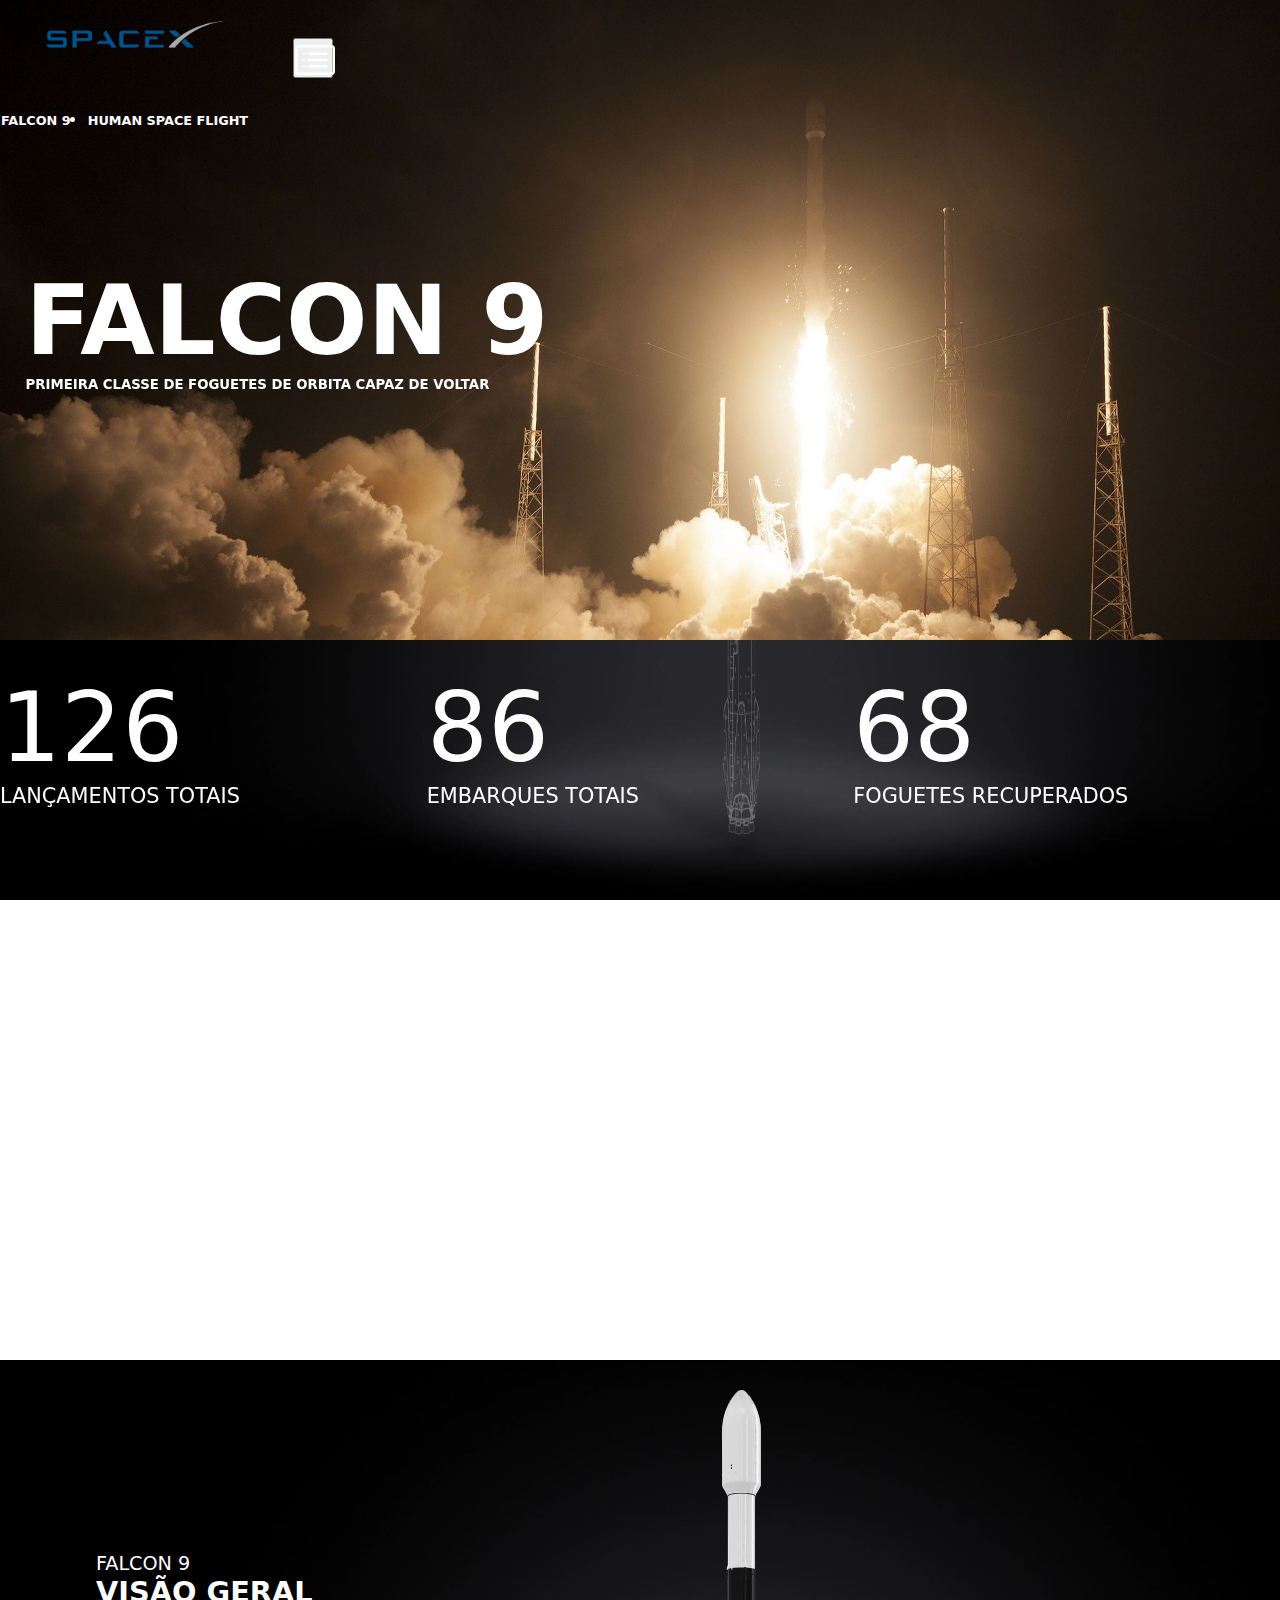
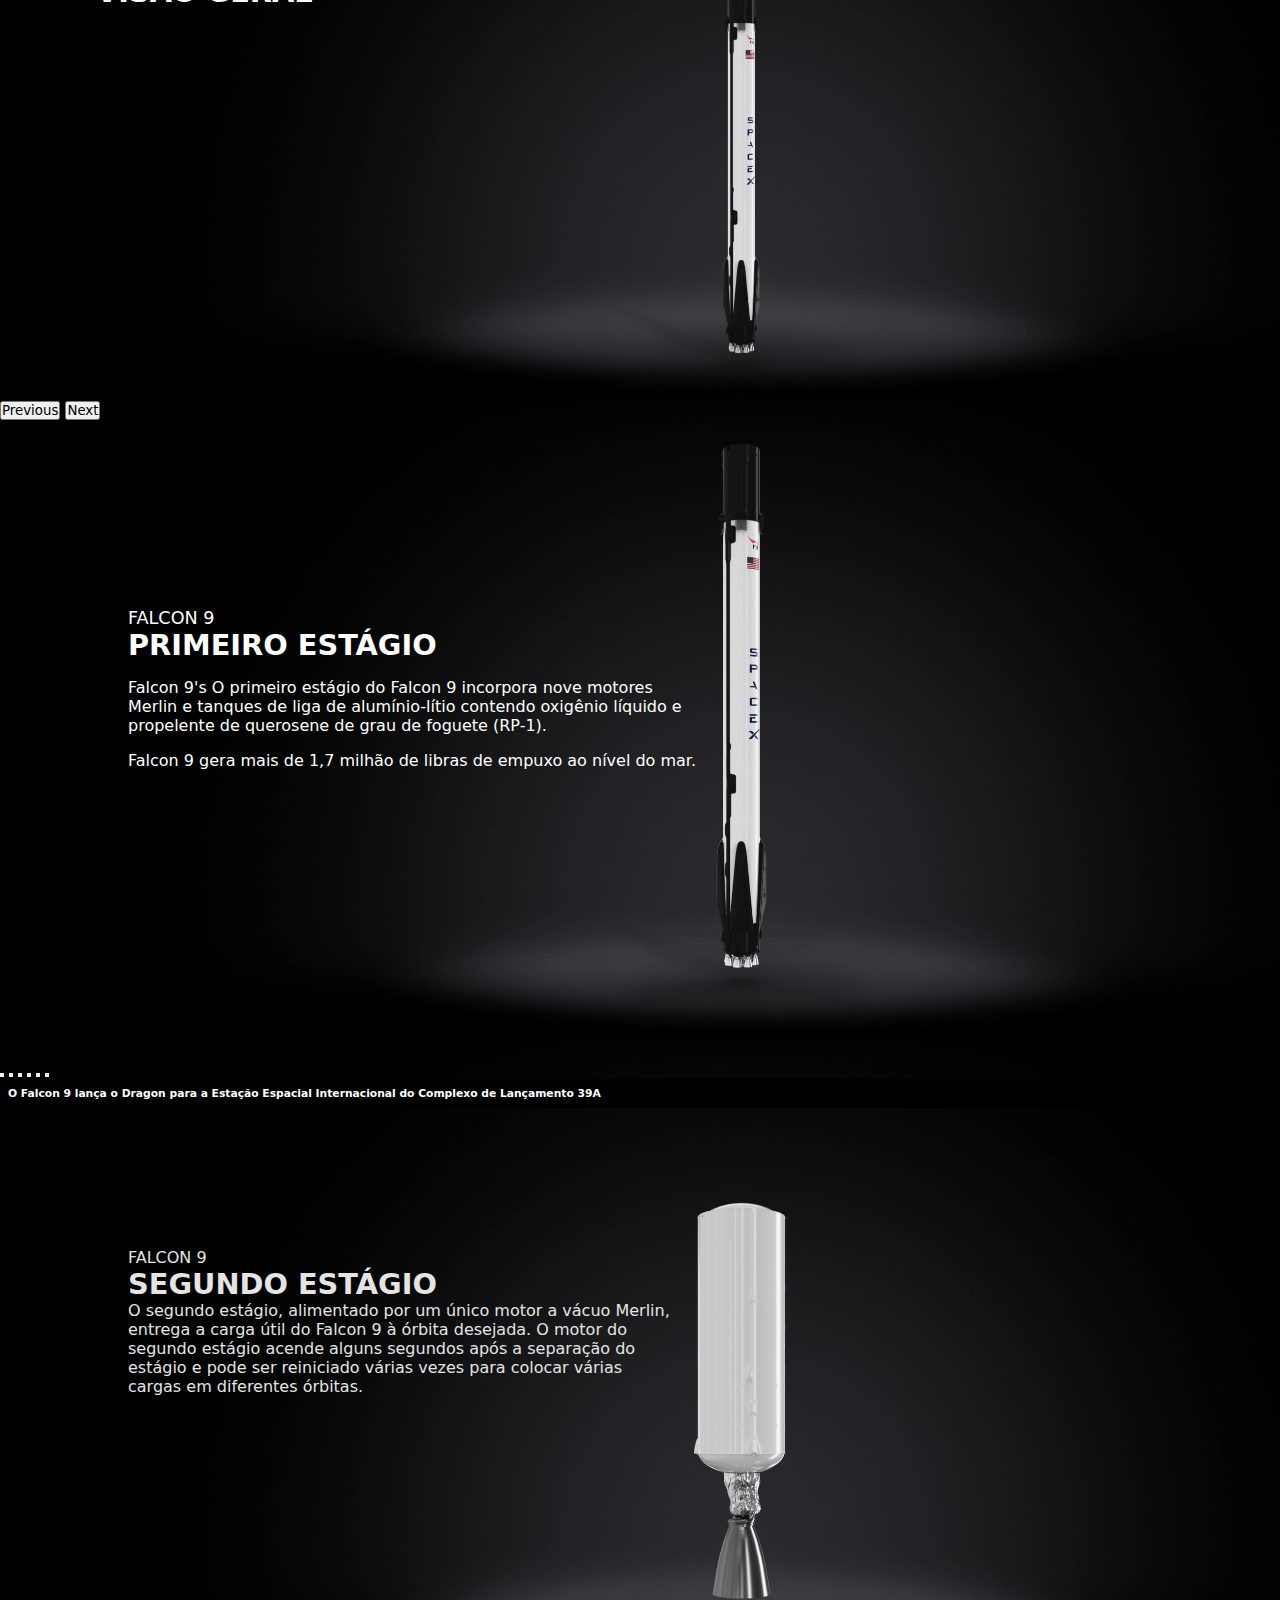
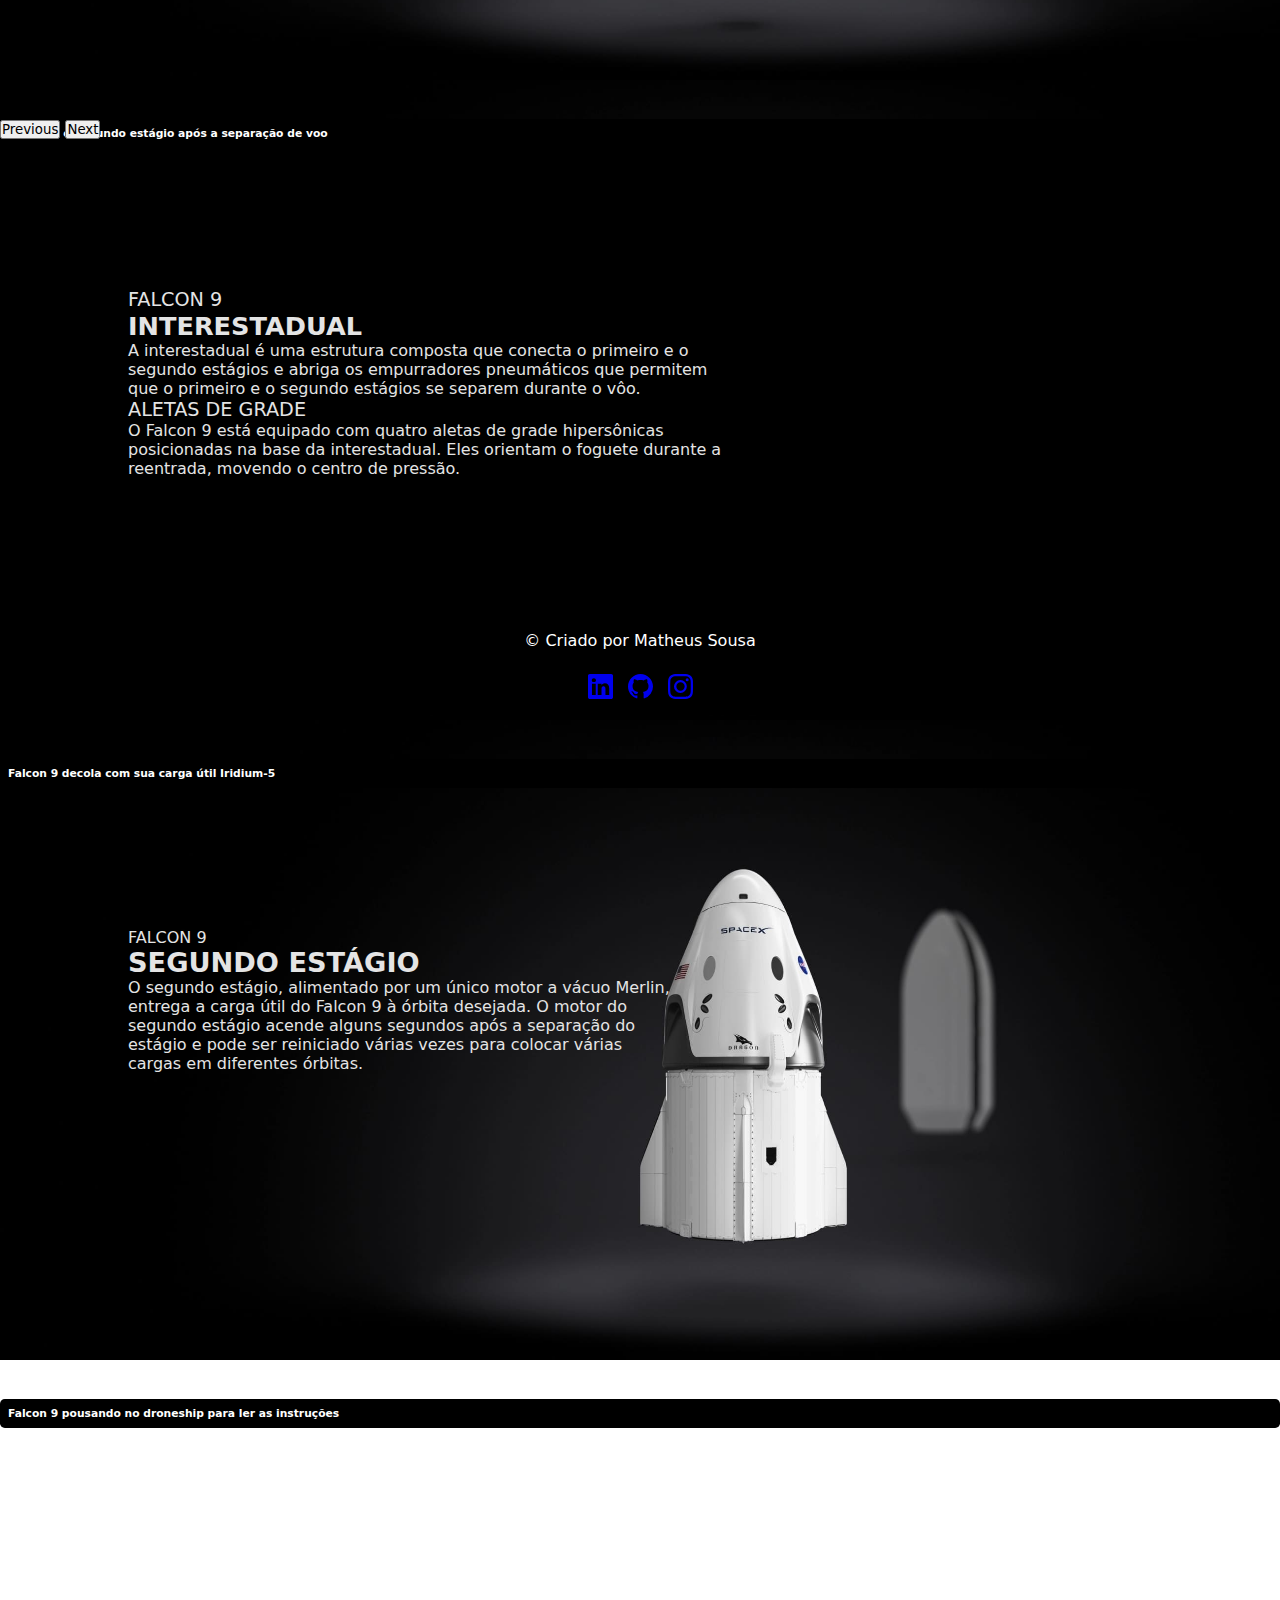
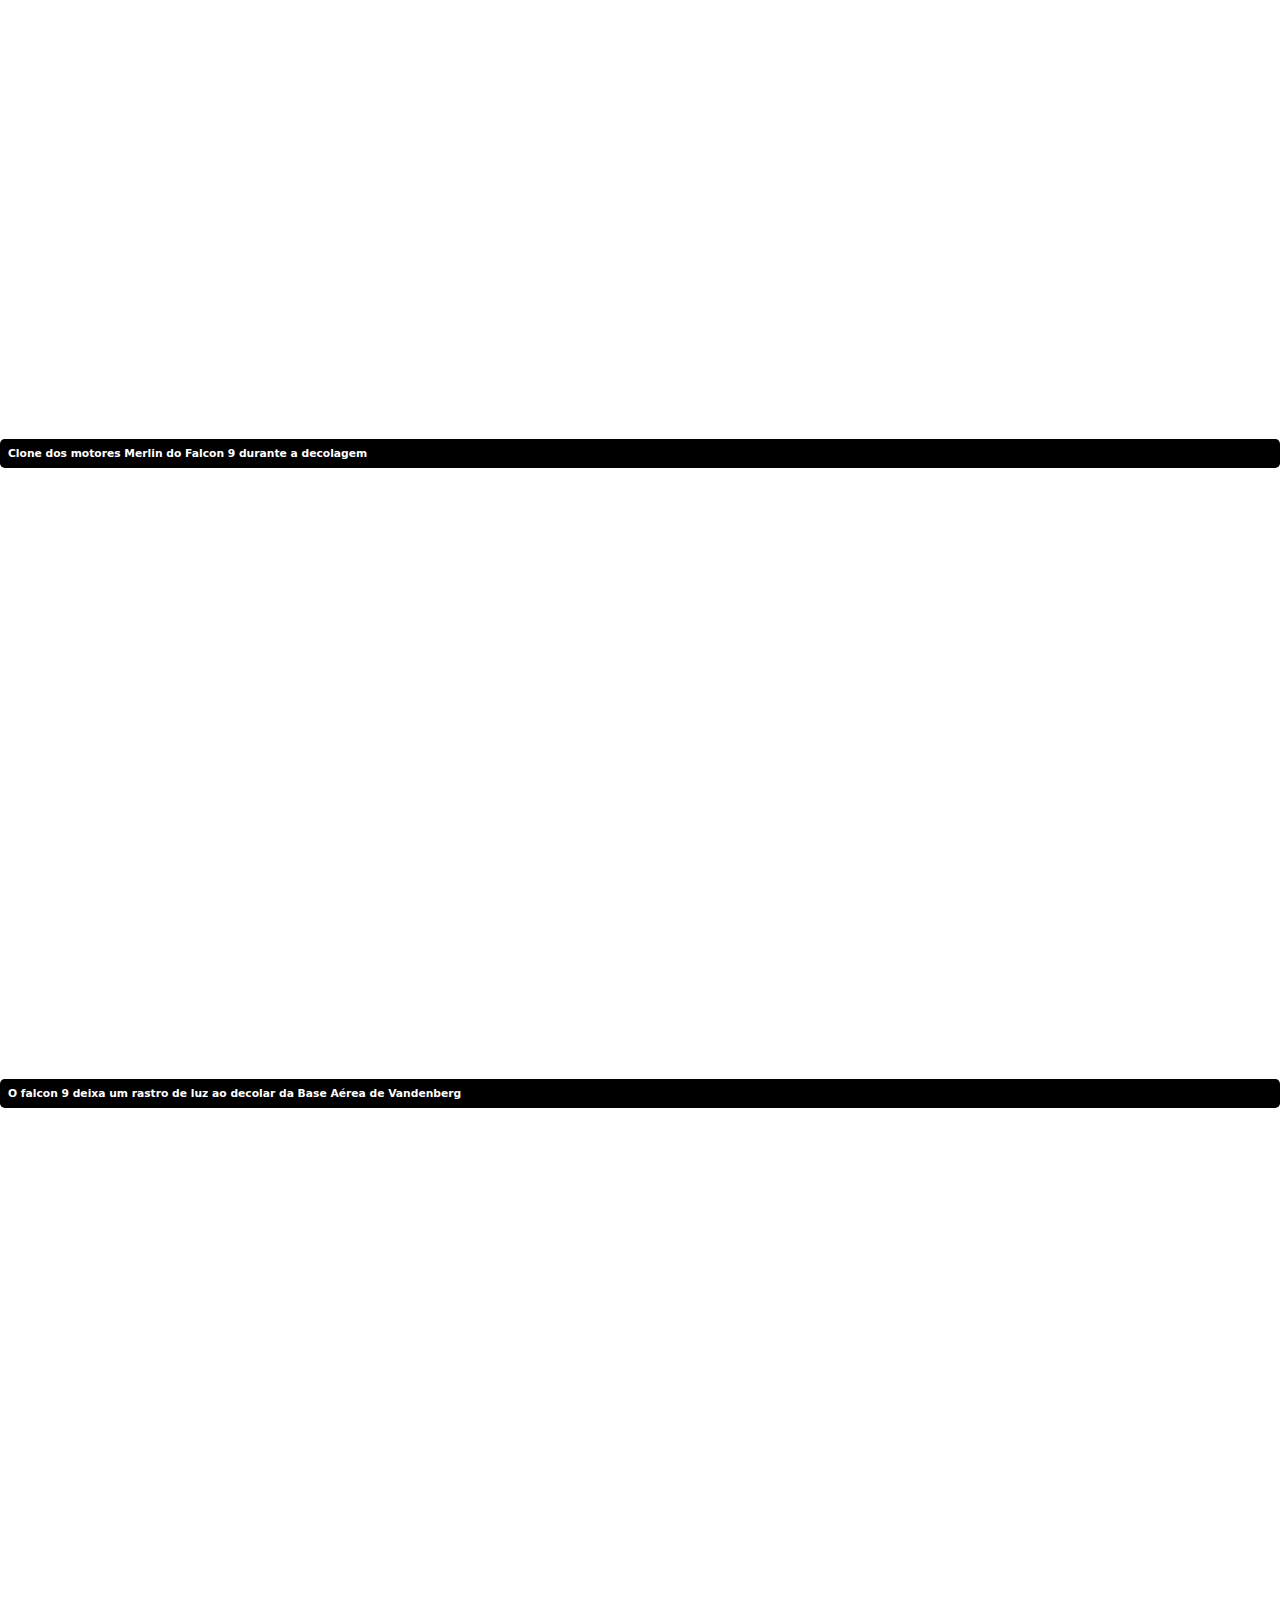
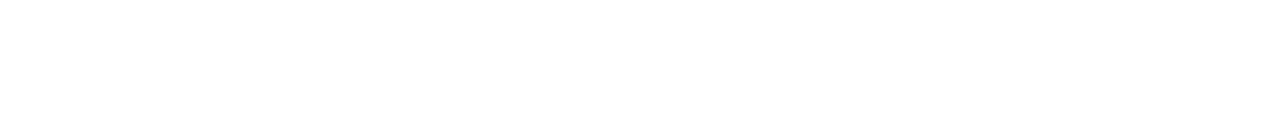
==== falcon9.html @ afc43168 "Initial commit" ====
<!DOCTYPE html>
<html lang="pt-br">
<head>
  <meta charset="UTF-8">
  <meta http-equiv="X-UA-Compatible" content="IE=edge">
  <meta name="viewport" content="width=device-width, initial-scale=1.0">

  <!--Importação Favicon-->
  <link rel="shortcut icon" href="./Imagens/favicon.png" type="image/x-icon">

  <!--Importação Bootstrap-->
  <link href="https://cdn.jsdelivr.net/npm/bootstrap@5.1.3/dist/css/bootstrap.min.css" rel="stylesheet" integrity="sha384-1BmE4kWBq78iYhFldvKuhfTAU6auU8tT94WrHftjDbrCEXSU1oBoqyl2QvZ6jIW3" crossorigin="anonymous">
  <script src="https://cdn.jsdelivr.net/npm/bootstrap@5.1.3/dist/js/bootstrap.bundle.min.js" integrity="sha384-ka7Sk0Gln4gmtz2MlQnikT1wXgYsOg+OMhuP+IlRH9sENBO0LRn5q+8nbTov4+1p" crossorigin="anonymous" defer></script> 

  <!--Importação CSS-->
  <link rel="stylesheet" href="./css/falcon9.css">

  <!--Importação Animação AOS-->
  <link href="https://unpkg.com/aos@2.3.1/dist/aos.css" rel="stylesheet">

  <title>SpaceX</title>
</head>
<body>

<!--Conteúdo Todo-->
<div id="mainContent">

  <!--Conteúdo Principal-->
  <main id="main-content">

    <!--Header-->
    <header>
      <nav class="navbar navbar-expand-lg bg-body-tertiary">
        <div class="container-fluid">
          <a class="navbar-brand" href="./index.html"><img src="./Imagens/spaceX.png" alt="logoObc" class="img-fluid" id="imgLogo"></a>
          <button class="navbar-toggler" type="button" data-bs-toggle="collapse" data-bs-target="#navbarNav" aria-controls="navbarNav" aria-expanded="false" aria-label="Toggle navigation">
          <span class="navbar-toggler-icon"><svg xmlns="http://www.w3.org/2000/svg" width="2.5rem" height="2.5rem" fill="currentColor" class="bi bi-card-list" style="color:#fff" viewBox="0 0 16 16">
            <path d="M14.5 3a.5.5 0 0 1 .5.5v9a.5.5 0 0 1-.5.5h-13a.5.5 0 0 1-.5-.5v-9a.5.5 0 0 1 .5-.5h13zm-13-1A1.5 1.5 0 0 0 0 3.5v9A1.5 1.5 0 0 0 1.5 14h13a1.5 1.5 0 0 0 1.5-1.5v-9A1.5 1.5 0 0 0 14.5 2h-13z"/>
            <path d="M5 8a.5.5 0 0 1 .5-.5h7a.5.5 0 0 1 0 1h-7A.5.5 0 0 1 5 8zm0-2.5a.5.5 0 0 1 .5-.5h7a.5.5 0 0 1 0 1h-7a.5.5 0 0 1-.5-.5zm0 5a.5.5 0 0 1 .5-.5h7a.5.5 0 0 1 0 1h-7a.5.5 0 0 1-.5-.5zm-1-5a.5.5 0 1 1-1 0 .5.5 0 0 1 1 0zM4 8a.5.5 0 1 1-1 0 .5.5 0 0 1 1 0zm0 2.5a.5.5 0 1 1-1 0 .5.5 0 0 1 1 0z"/>
          </svg></span>
          </button>
        <div class="collapse navbar-collapse" id="navbarNav">
          <ul class="navbar-nav">
            <li><a href="#" class="navBarBtn link">Falcon 9</a></li>
            <li><a href="./human.html" class="navBarBtn link">Human Space Flight</a></li>
            </ul>
          </div>
        </div>
      </nav>
    </header>
    
    <div class="text-center" id="content" data-aos="fade-up" data-aos-duration="1000">
      <h1 id="titleOne">FALCON 9</h1>
      <h5 id="paragraphOne">PRIMEIRA CLASSE DE FOGUETES DE ORBITA CAPAZ DE VOLTAR</h5>
    </div>
  </main>

  <!--Segundo Conteúdo-->
  <section id="content-two">
    <div id="contentTwo" class="text-center" data-aos="fade-down" data-aos-duration="1000">
      <div id="content1">
        <p class="titleContent" data-aos="flip-left" data-aos-duration="1500">126</p>
        <p class="descriptionContent">LANÇAMENTOS TOTAIS</p>
      </div>
      <div id="content2">
        <p class="titleContent" data-aos="flip-left" data-aos-duration="1500">86</p>
        <p class="descriptionContent">EMBARQUES TOTAIS</p>
      </div>
      <div id="content3">
        <p class="titleContent" data-aos="flip-left" data-aos-duration="1500">68</p>
        <p class="descriptionContent">FOGUETES RECUPERADOS</p>
      </div>
    </div>
    <p id="mainTitle" data-aos="fade-right" data-aos-duration="1000">O Falcon 9 é um foguete reutilizável de dois estágios projetado e fabricado pela SpaceX para o transporte confiável e seguro de pessoas e cargas úteis para a órbita da Terra e além. Falcon 9 é o primeiro foguete reutilizável de classe orbital do mundo. A capacidade de reutilização permite que a SpaceX refile as partes mais caras do foguete, o que, por sua vez, reduz o custo do acesso ao espaço.</p>
  </section>

  <!--Terceiro Conteúdo-->
  <section id="content-third">
    <div>
      <div id="carouselExample" class="carousel slide carousel-fade">
        <div class="carousel-inner" style="cursor: default;">
          <div class="carousel-item active one">
            <div id="tableOne">
              <p id="titleTable">FALCON 9</p>
              <p id="descriptionTable">VISÃO GERAL</p>
              <table class="table" id="widthTable">
              <tbody>
                  <tr data-aos="fade-right" data-aos-duration="1500" class="aos-init aos-animate">
                      <td>ALTURA</td>
                      <td class="text-end">70 m<span class="corEscuraTxt">/ 229.6 f</span></td>
                  </tr>

                  <tr data-aos="fade-right" data-aos-duration="1200" class="aos-init aos-animate">
                      <td>DIAMETRO</td>
                      <td class="text-end">3.7 m<span class="corEscuraTxt"> / 12 ft</span></td>
                  </tr>

                  <tr data-aos="fade-right" data-aos-duration="1500" class="aos-init aos-animate">
                      <td>MASSA</td>
                      <td class="text-end">549,054 kg<span class="corEscuraTxt"> / 1,207,920 lb</span></td>
                  </tr>

                  <tr data-aos="fade-right" data-aos-duration="1400" class="aos-init aos-animate">
                      <td>CARGA MÁXIMA PARA LEO</td>
                      <td class="text-end">22,800 kg<span class="corEscuraTxt"> / 50,265 lb</span></td>
                  </tr>

                  <tr data-aos="fade-right" data-aos-duration="1600" class="aos-init aos-animate">
                      <td>CARGA MÁXIMA PARA GTO</td>
                      <td class="text-end">8,300 kg<span class="corEscuraTxt"> / 18,300 lb</span></td>
                  </tr>

                  <tr data-aos="fade-right" data-aos-duration="1300" class="aos-init aos-animate">
                      <td>CARGA MÁXIMA PARA MARTE</td>
                      <td class="text-end">4,020 kg<span class="corEscuraTxt"> / 8,860 lb</span></td>
                  </tr>
              </tbody>
          </table>
            </div>

          </div>
          <div class="carousel-item two">
            <div id="content">
              <p id="titleOne">FALCON 9</p>
              <p id="titleTwo">PRIMEIRO ESTÁGIO</p>
              <p id="descriptionOne">Falcon 9's O primeiro estágio do Falcon 9 incorpora nove motores Merlin e tanques de liga de alumínio-lítio contendo oxigênio líquido e propelente de querosene de grau de foguete (RP-1).</p>
              <p id="descriptionTwo">Falcon 9 gera mais de 1,7 milhão de libras de empuxo ao nível do mar.</p>
            </div>
          </div>
          <div class="carousel-item third">
            <div id="content">
              <p id="titleOne">FALCON 9</p>
              <p id="titleTwo">SEGUNDO ESTÁGIO</p>
              <p id="descriptionOne">O segundo estágio, alimentado por um único motor a vácuo Merlin, entrega a carga útil do Falcon 9 à órbita desejada. O motor do segundo estágio acende alguns segundos após a separação do estágio e pode ser reiniciado várias vezes para colocar várias cargas em diferentes órbitas.</p>
              <table class="table" id="widthTable">
                <tbody>
                    <tr data-aos="fade-right" data-aos-duration="1500" class="aos-init aos-animate">
                        <td>NÚMERO DE MOTORES</td>
                        <td class="text-end">1 vacuum</td>
                    </tr>
  
                    <tr data-aos="fade-right" data-aos-duration="1200" class="aos-init aos-animate">
                        <td>TEMPO DE QUEIMA</td>
                        <td class="text-end">397seg</td>
                    </tr>
  
                    <tr data-aos="fade-right" data-aos-duration="1500" class="aos-init aos-animate">
                        <td>IMPULSO</td>
                        <td class="text-end">981 kN / 220.500 lbf</td>
                    </tr>
                </tbody>
            </table>
            </div>
          </div>
          <div class="carousel-item fourth">
            <div id="content">
              <p class="title">FALCON 9</p>
              <p id="mainTitle">INTERESTADUAL</p>
              <p class="description">A interestadual é uma estrutura composta que conecta o primeiro e o segundo estágios e abriga os empurradores pneumáticos que permitem que o primeiro e o segundo estágios se separem durante o vôo.</p>
              <p class="title">ALETAS DE GRADE</p>
              <p class="description">O Falcon 9 está equipado com quatro aletas de grade hipersônicas posicionadas na base da interestadual. Eles orientam o foguete durante a reentrada, movendo o centro de pressão.
              </p>
            </div>
          </div>
          <div class="carousel-item five">
            <div id="content">
              <p id="titleOne">FALCON 9</p>
              <p id="titleTwo">SEGUNDO ESTÁGIO</p>
              <p id="descriptionOne">O segundo estágio, alimentado por um único motor a vácuo Merlin, entrega a carga útil do Falcon 9 à órbita desejada. O motor do segundo estágio acende alguns segundos após a separação do estágio e pode ser reiniciado várias vezes para colocar várias cargas em diferentes órbitas.</p>
              <table class="table" id="widthTable">
                <tbody>
                    <tr data-aos="fade-right" data-aos-duration="1500" class="aos-init aos-animate">
                        <td>ALTURA</td>
                        <td class="text-end">13,1m /43 ft</td>
                    </tr>
  
                    <tr data-aos="fade-right" data-aos-duration="1200" class="aos-init aos-animate">
                        <td>DIÂMETRO</td>
                        <td class="text-end">5,2m /17,1 ft</td>
                    </tr>

                </tbody>
            </table>
            </div>
          </div>
        </div>
        <button class="carousel-control-prev" type="button" data-bs-target="#carouselExample" data-bs-slide="prev">
          <span class="carousel-control-prev-icon" aria-hidden="true"></span>
          <span class="visually-hidden">Previous</span>
        </button>
        <button class="carousel-control-next" type="button" data-bs-target="#carouselExample" data-bs-slide="next">
          <span class="carousel-control-next-icon" aria-hidden="true"></span>
          <span class="visually-hidden">Next</span>
        </button>
      </div>
    </div>
  </section>

  <!--Quarto Conteúdo-->
  <section id="content-fourth">
    <div id="content" data-aos="fade-right" data-aos-duration="1000">
      <p id="titleOne">FALCON 9</p>
      <p id="titleTwo">MERLIN</p>
      <p id="descriptionOne">Merlin é uma família de motores de foguete desenvolvidos pela SpaceX para uso em seus veículos de lançamento Falcon 1, Falcon 9 e Falcon Heavy. Os motores Merlin usam querosene de grau de foguete (RP-1) e oxigênio líquido como propelentes de foguete em um ciclo de energia de gerador a gás. O motor Merlin foi originalmente projetado para recuperação e reutilização.</p>
      <table class="table" id="widthTable">
        <tbody>
            <tr data-aos="fade-right" data-aos-duration="1500" class="aos-init aos-animate">
                <td>PROPULSOR</td>
                <td class="text-end">LOX / RP-1</td>
            </tr>

            <tr data-aos="fade-right" data-aos-duration="1200" class="aos-init aos-animate">
                <td>IMPULSO</td>
                <td class="text-end">845 kN / 190.000 lbf</td>
            </tr>

        </tbody>
    </table>
  </section>

  <!--Quinto Conteúdo-->
  <section id="content-five">
    <div id="content">
      <div id="carouselExampleDark" class="carousel carousel-dark slide">
        <div class="carousel-indicators">
          <button type="button" data-bs-target="#carouselExampleDark" data-bs-slide-to="0" class="active" aria-current="true" aria-label="Slide 1"></button>
          <button type="button" data-bs-target="#carouselExampleDark" data-bs-slide-to="1" aria-label="Slide 2"></button>
          <button type="button" data-bs-target="#carouselExampleDark" data-bs-slide-to="2" aria-label="Slide 3"></button>
          <button type="button" data-bs-target="#carouselExampleDark" data-bs-slide-to="3" aria-label="Slide 4"></button>
          <button type="button" data-bs-target="#carouselExampleDark" data-bs-slide-to="4" aria-label="Slide 5"></button>
          <button type="button" data-bs-target="#carouselExampleDark" data-bs-slide-to="5" aria-label="Slide 6"></button>
        </div>
        <div class="carousel-inner">
          <div class="carousel-item active one" data-bs-interval="10000">
            <div class="carousel-caption d-none d-md-block">
              <h6 class="paragraph">O Falcon 9 lança o Dragon para a Estação Espacial Internacional do Complexo de Lançamento 39A</h6>
            </div>
          </div>
          <div class="carousel-item two" data-bs-interval="2000">
            <div class="carousel-caption d-none d-md-block">
              <h6 class="paragraph">Primeiro e segundo estágio após a separação de voo</h6>
            </div>
          </div>
          <div class="carousel-item third">
            <div class="carousel-caption d-none d-md-block">
              <h6 class="paragraph">Falcon 9 decola com sua carga útil Iridium-5</h6>
            </div>
          </div>
          <div class="carousel-item fourth">
            <div class="carousel-caption d-none d-md-block">
              <h6 class="paragraph">Falcon 9 pousando no droneship para ler as instruções</h6>
            </div>
          </div>
          <div class="carousel-item five">
            <div class="carousel-caption d-none d-md-block">
              <h6 class="paragraph">Clone dos motores Merlin do Falcon 9 durante a decolagem</h6>
            </div>
          </div>
          <div class="carousel-item six">
            <div class="carousel-caption d-none d-md-block">
              <h6 class="paragraph">O falcon 9 deixa um rastro de luz ao decolar da Base Aérea de Vandenberg</h6>
            </div>
          </div>
        </div>
        <button class="carousel-control-prev" type="button" data-bs-target="#carouselExampleDark" data-bs-slide="prev">
          <span class="carousel-control-prev-icon" aria-hidden="true"></span>
          <span class="visually-hidden">Previous</span>
        </button>
        <button class="carousel-control-next" type="button" data-bs-target="#carouselExampleDark" data-bs-slide="next">
          <span class="carousel-control-next-icon" aria-hidden="true"></span>
          <span class="visually-hidden">Next</span>
        </button>
      </div>
    </div>
  </section>

  <!--Sexto Conteúdo-->
  <section id="content-six">
    <div id="content" class="text-center">
      <p id="mainTitle" data-aos="fade-right">Para mais informações sobre os serviços entre em contato com onebitcode@gmail.com</p>
      <button class="btn" data-aos="zoom-in-up" data-aos-duration="2000">BAIXAR GUIA DO USUARIO</button>
      <button class="btn" data-aos="zoom-in-up" data-aos-duration="2000">CAPACIDADES E SERVIÇOS</button>
    </div>
  </section>

  <!--Footer-->
  <footer>
    <p id="titleFooter">&copy; Criado por Matheus Sousa</p>
    <div id="icons">
      <a target="_blank" href="https://www.linkedin.com/in/matheussousadev/"><svg xmlns="http://www.w3.org/2000/svg" width="25" height="25" fill="currentColor" class="bi bi-linkedin icon" viewBox="0 0 16 16">
        <path d="M0 1.146C0 .513.526 0 1.175 0h13.65C15.474 0 16 .513 16 1.146v13.708c0 .633-.526 1.146-1.175 1.146H1.175C.526 16 0 15.487 0 14.854V1.146zm4.943 12.248V6.169H2.542v7.225h2.401zm-1.2-8.212c.837 0 1.358-.554 1.358-1.248-.015-.709-.52-1.248-1.342-1.248-.822 0-1.359.54-1.359 1.248 0 .694.521 1.248 1.327 1.248h.016zm4.908 8.212V9.359c0-.216.016-.432.08-.586.173-.431.568-.878 1.232-.878.869 0 1.216.662 1.216 1.634v3.865h2.401V9.25c0-2.22-1.184-3.252-2.764-3.252-1.274 0-1.845.7-2.165 1.193v.025h-.016a5.54 5.54 0 0 1 .016-.025V6.169h-2.4c.03.678 0 7.225 0 7.225h2.4z"/>
        </svg></a> 
      <a target="_blank" href="https://github.com/MatheusSousa000"><svg xmlns="http://www.w3.org/2000/svg" width="25" height="25" fill="currentColor" class="bi bi-github icon" viewBox="0 0 16 16">
        <path d="M8 0C3.58 0 0 3.58 0 8c0 3.54 2.29 6.53 5.47 7.59.4.07.55-.17.55-.38 0-.19-.01-.82-.01-1.49-2.01.37-2.53-.49-2.69-.94-.09-.23-.48-.94-.82-1.13-.28-.15-.68-.52-.01-.53.63-.01 1.08.58 1.23.82.72 1.21 1.87.87 2.33.66.07-.52.28-.87.51-1.07-1.78-.2-3.64-.89-3.64-3.95 0-.87.31-1.59.82-2.15-.08-.2-.36-1.02.08-2.12 0 0 .67-.21 2.2.82.64-.18 1.32-.27 2-.27.68 0 1.36.09 2 .27 1.53-1.04 2.2-.82 2.2-.82.44 1.1.16 1.92.08 2.12.51.56.82 1.27.82 2.15 0 3.07-1.87 3.75-3.65 3.95.29.25.54.73.54 1.48 0 1.07-.01 1.93-.01 2.2 0 .21.15.46.55.38A8.012 8.012 0 0 0 16 8c0-4.42-3.58-8-8-8z"/>
        </svg></a> 
      <a target="_blank" href="https://www.instagram.com/devlpsousa/"><svg xmlns="http://www.w3.org/2000/svg" width="25" height="25" fill="currentColor" class="bi bi-instagram icon" viewBox="0 0 16 16">
        <path d="M8 0C5.829 0 5.556.01 4.703.048 3.85.088 3.269.222 2.76.42a3.917 3.917 0 0 0-1.417.923A3.927 3.927 0 0 0 .42 2.76C.222 3.268.087 3.85.048 4.7.01 5.555 0 5.827 0 8.001c0 2.172.01 2.444.048 3.297.04.852.174 1.433.372 1.942.205.526.478.972.923 1.417.444.445.89.719 1.416.923.51.198 1.09.333 1.942.372C5.555 15.99 5.827 16 8 16s2.444-.01 3.298-.048c.851-.04 1.434-.174 1.943-.372a3.916 3.916 0 0 0 1.416-.923c.445-.445.718-.891.923-1.417.197-.509.332-1.09.372-1.942C15.99 10.445 16 10.173 16 8s-.01-2.445-.048-3.299c-.04-.851-.175-1.433-.372-1.941a3.926 3.926 0 0 0-.923-1.417A3.911 3.911 0 0 0 13.24.42c-.51-.198-1.092-.333-1.943-.372C10.443.01 10.172 0 7.998 0h.003zm-.717 1.442h.718c2.136 0 2.389.007 3.232.046.78.035 1.204.166 1.486.275.373.145.64.319.92.599.28.28.453.546.598.92.11.281.24.705.275 1.485.039.843.047 1.096.047 3.231s-.008 2.389-.047 3.232c-.035.78-.166 1.203-.275 1.485a2.47 2.47 0 0 1-.599.919c-.28.28-.546.453-.92.598-.28.11-.704.24-1.485.276-.843.038-1.096.047-3.232.047s-2.39-.009-3.233-.047c-.78-.036-1.203-.166-1.485-.276a2.478 2.478 0 0 1-.92-.598 2.48 2.48 0 0 1-.6-.92c-.109-.281-.24-.705-.275-1.485-.038-.843-.046-1.096-.046-3.233 0-2.136.008-2.388.046-3.231.036-.78.166-1.204.276-1.486.145-.373.319-.64.599-.92.28-.28.546-.453.92-.598.282-.11.705-.24 1.485-.276.738-.034 1.024-.044 2.515-.045v.002zm4.988 1.328a.96.96 0 1 0 0 1.92.96.96 0 0 0 0-1.92zm-4.27 1.122a4.109 4.109 0 1 0 0 8.217 4.109 4.109 0 0 0 0-8.217zm0 1.441a2.667 2.667 0 1 1 0 5.334 2.667 2.667 0 0 1 0-5.334z"/>
        </svg></a> 
    </div>
  </footer>

</div>

  <!--Importação do Script da Animação AOS-->
  <script src="https://unpkg.com/aos@2.3.1/dist/aos.js"></script>
  <script>
    AOS.init();
  </script>
</body>
</html>
---- css/falcon9.css ----
* {
  margin: 0;
  padding: 0;
  font-family: system-ui, -apple-system, BlinkMacSystemFont, "Segoe UI", Roboto, Oxygen, Ubuntu, Cantarell, "Open Sans", "Helvetica Neue", sans-serif;
}

#main-content {
  background-image: url(../Imagens/falcon9/01.jpg);
  background-size: cover;
  background-attachment: fixed;
  height: 40rem;
  background-size: 100% 100%;
}
#main-content #titleOne {
  font-size: 6rem;
  cursor: default;
  font-weight: 600;
}
#main-content header {
  color: #fff;
  padding: 0 2rem 0 0;
  background-color: transparent;
}
#main-content header #imgLogo {
  height: 5rem;
  max-width: 15rem;
}
#main-content header .img-fluid {
  margin-right: 1rem;
  max-width: 15rem;
}
#main-content header .navbar-toggler {
  height: 2.5rem;
  width: 2.5rem;
  padding: 0;
  margin: 2rem;
  color: transparent;
}
#main-content header .navbar-nav {
  display: flex;
  gap: 15px;
}
#main-content header .navbar-nav .nav-item {
  padding: 0;
}
#main-content header .navBarBtn {
  color: #fff;
  border: 1px solid transparent;
  background-color: transparent;
  transition: 0.5s;
  text-transform: uppercase;
  font-weight: 600;
  font-size: 0.8rem;
}
#main-content header .link {
  position: relative;
  display: inline-block;
  text-decoration: none;
  color: #fff;
}
#main-content header .link::before,
#main-content header .link::after {
  content: "";
  position: absolute;
  left: 0;
  width: 100%;
  height: 2px;
  background-color: #fff;
  transform: scaleX(0);
  transition: transform 0.35s;
}
#main-content header .link::before {
  top: -5px;
  transform-origin: left;
}
#main-content header .link::after {
  bottom: -3px;
  transform-origin: right;
}
#main-content header .link:hover::before,
#main-content header .link:hover::after,
#main-content header .active::before,
#main-content header .active::after {
  transform: scaleX(1);
}
#main-content #content {
  cursor: default;
  color: #fff;
  margin: 8.5rem 0 0 1.6rem;
}
#main-content #content #mainBtn {
  transition: 0.5s;
  border: 2px solid #fff;
  text-transform: uppercase;
  margin-top: 3rem;
  padding: 1rem 2.2rem 1rem 2.2rem;
}

#content-two {
  background-image: url(../Imagens/falcon9/02.jpg);
  background-size: cover;
  background-attachment: fixed;
  height: 45rem;
  background-size: 100% 100%;
}
#content-two #contentTwo {
  cursor: default;
  padding-top: 2rem;
  color: #fff;
  display: grid;
  grid-template-columns: repeat(3, 1fr);
}
#content-two #contentTwo .titleContent {
  cursor: default;
  font-size: 6rem;
  margin: 0;
}
#content-two #contentTwo .descriptionContent {
  cursor: default;
  font-size: 1.3rem;
}
#content-two #mainTitle {
  cursor: default;
  padding: 5rem 0 0 0;
  margin: 0 0 0 2.5rem;
  color: #fff;
  font-size: 1.6rem;
  max-width: 37.5rem;
}

#content-third .d-block {
  height: 40rem;
}
#content-third .carousel-inner {
  height: 40rem;
}
#content-third .carousel-inner .one {
  background-image: url(../Imagens/falcon9/03.jpg);
  background-size: cover;
  background-attachment: none;
  height: 40rem;
  background-size: 100% 100%;
}
#content-third .carousel-inner .one #tableOne {
  padding: 12rem 0 0 6rem;
}
#content-third .carousel-inner .one #tableOne #titleTable {
  cursor: default;
  color: #fff;
  font-size: 1.2rem;
}
#content-third .carousel-inner .one #tableOne #descriptionTable {
  cursor: default;
  color: #fff;
  font-size: 1.8rem;
  font-weight: 600;
}
#content-third .carousel-inner .one #tableOne .table {
  color: #fff;
  max-width: 30rem;
}
#content-third .carousel-inner .two {
  background-image: url(../Imagens/falcon9/04.jpg);
  background-size: cover;
  background-attachment: none;
  height: 40rem;
  background-size: 100% 100%;
}
#content-third .carousel-inner .two #content {
  padding: 13rem 0 0 8rem;
  max-width: 36rem;
}
#content-third .carousel-inner .two #content #titleOne {
  color: #fff;
  font-size: 1.1rem;
}
#content-third .carousel-inner .two #content #titleTwo {
  color: #fff;
  font-size: 1.8rem;
  font-weight: 600;
  margin: 0;
}
#content-third .carousel-inner .two #content #descriptionOne, #content-third .carousel-inner .two #content #descriptionTwo {
  padding-top: 1rem;
  margin: 0;
  color: #fff;
}
#content-third .carousel-inner .third {
  background-image: url(../Imagens/falcon9/05.jpg);
  background-size: cover;
  background-attachment: none;
  height: 40rem;
  background-size: 100% 100%;
}
#content-third .carousel-inner .third #content {
  padding: 13rem 0 0 8rem;
  max-width: 34.5rem;
  color: #e4e4e4;
}
#content-third .carousel-inner .third #content #titleTwo {
  font-size: 1.8rem;
  font-weight: 600;
}
#content-third .carousel-inner .third #content #widthTable {
  color: #e4e4e4;
}
#content-third .carousel-inner .fourth {
  background-image: url(../Imagens/falcon9/06.jpg);
  background-size: cover;
  background-attachment: none;
  height: 40rem;
  background-size: 100% 100%;
}
#content-third .carousel-inner .fourth #content {
  padding: 13rem 0 0 8rem;
  max-width: 38rem;
  color: #e4e4e4;
}
#content-third .carousel-inner .fourth #content .title {
  font-size: 1.2rem;
}
#content-third .carousel-inner .fourth #content #mainTitle {
  font-size: 1.6rem;
  font-weight: 600;
}
#content-third .carousel-inner .five {
  background-image: url(../Imagens/falcon9/07.jpg);
  background-size: cover;
  background-attachment: none;
  height: 40rem;
  background-size: 100% 100%;
}
#content-third .carousel-inner .five #content {
  padding: 13rem 0 0 8rem;
  max-width: 34.5rem;
  color: #e4e4e4;
}
#content-third .carousel-inner .five #content #titleTwo {
  font-size: 1.7rem;
  font-weight: 600;
}
#content-third .carousel-inner .five #content #widthTable {
  color: #e4e4e4;
}

#content-fourth {
  background-image: url(../Imagens/falcon9/08.jpg);
  background-size: cover;
  background-attachment: fixed;
  height: 40rem;
  background-size: 100% 100%;
}
#content-fourth #content {
  cursor: default;
  padding: 12rem 0 0 8rem;
  max-width: 34.5rem;
  color: #e4e4e4;
}
#content-fourth #content #titleTwo {
  cursor: default;
  font-size: 1.8rem;
  font-weight: 600;
}
#content-fourth #content #widthTable {
  color: #e4e4e4;
}

#content-five {
  cursor: default;
}
#content-five .paragraph {
  background-color: #000;
  color: #fff;
  border-radius: 0.3rem;
  padding: 0.5rem;
}
#content-five .d-block {
  height: 40rem;
}
#content-five .carousel-inner {
  width: 100%;
  height: 40rem;
}
#content-five .carousel-inner .one {
  background-image: url(../Imagens/falcon9/09.jpg);
  background-size: cover;
  background-attachment: fixed;
  height: 40rem;
  background-size: 100% 100%;
}
#content-five .carousel-inner .two {
  background-image: url(../Imagens/falcon9/10.jpg);
  background-size: cover;
  background-attachment: fixed;
  height: 40rem;
  background-size: 100% 100%;
}
#content-five .carousel-inner .third {
  background-image: url(../Imagens/falcon9/11.jpg);
  background-size: cover;
  background-attachment: fixed;
  height: 40rem;
  background-size: 100% 100%;
}
#content-five .carousel-inner .fourth {
  background-image: url(../Imagens/falcon9/12.jpg);
  background-size: cover;
  background-attachment: fixed;
  height: 40rem;
  background-size: 100% 100%;
}
#content-five .carousel-inner .five {
  background-image: url(../Imagens/falcon9/13.jpg);
  background-size: cover;
  background-attachment: fixed;
  height: 40rem;
  background-size: 100% 100%;
}
#content-five .carousel-inner .six {
  background-image: url(../Imagens/falcon9/14.jpg);
  background-size: cover;
  background-attachment: fixed;
  height: 40rem;
  background-size: 100% 100%;
}

#content-six {
  background-color: #000;
  height: 30rem;
  display: grid;
  place-items: center;
  gap: 25px;
  cursor: default;
}
#content-six #mainTitle {
  color: #fff;
  font-size: 1.1rem;
}
#content-six .btn {
  border: 2px solid #fff;
  color: #fff;
  padding: 1rem;
  margin: 0.5rem;
  transition: 0.5s;
  cursor: pointer;
}
#content-six .btn:hover {
  background-color: #e4e4e4;
  color: #000;
}

footer {
  color: #fff;
  cursor: default;
  background-color: #000;
  height: 6rem;
  display: grid;
  place-items: center;
}
footer #titleFooter {
  margin: 0;
}
footer #icons {
  display: flex;
  gap: 15px;
}
footer #icons .icon {
  transition: 0.5s;
}
footer #icons .icon:hover {
  scale: 1.2;
}

@media screen and (min-width: 1400px) and (max-width: 2560px) {
  #main-content, #content-two, #content-fourth {
    height: 70rem;
  }
  #main-content header #imgLogo {
    height: 8rem;
    max-width: 25rem;
  }
  #main-content header .navBarBtn {
    font-size: 1.5rem;
  }
  #main-content #titleOne {
    padding-top: 10rem;
    font-size: 7rem;
  }
  #main-content #paragraphOne {
    font-size: 2rem;
  }
  #content-two #mainTitle {
    padding: 0 0 0 10rem;
    max-width: 60rem;
    font-size: 2.5rem;
  }
  #content-third .d-block {
    height: 70rem;
  }
  #content-third .carousel-inner {
    height: 70rem;
  }
  #content-third .carousel-inner .one {
    height: 70rem;
    padding-left: 10rem;
  }
  #content-third .carousel-inner .one #tableOne {
    font-size: 2rem;
    max-width: 70rem;
  }
  #content-third .carousel-inner .two {
    height: 70rem;
    margin: 0;
  }
  #content-third .carousel-inner .two #content {
    padding: 0 0 0 15rem;
    max-width: 50rem;
    height: 70rem;
    font-size: 2rem;
  }
  #content-third .carousel-inner .third,
  #content-third .carousel-inner .fourth,
  #content-third .carousel-inner .five {
    height: 70rem;
    font-size: 1.8rem;
    padding-left: 10rem;
  }
  #content-third .carousel-inner .third #content,
  #content-third .carousel-inner .fourth #content,
  #content-third .carousel-inner .five #content {
    max-width: 50rem;
  }
  #content-fourth #content {
    font-size: 2.2rem;
    max-width: 50rem;
  }
  #content-five .paragraph {
    font-size: 2rem;
  }
  #content-five .d-block {
    height: 70rem;
  }
  #content-five .carousel-inner {
    width: 100%;
    height: 70rem;
  }
  #content-five .carousel-inner .one, #content-five .carousel-inner .two, #content-five .carousel-inner .third, #content-five .carousel-inner .fourth, #content-five .carousel-inner .five, #content-five .carousel-inner .six {
    height: 70rem;
  }
  #content-six #mainTitle {
    font-size: 2rem;
  }
  #content-six .btn {
    padding: 2rem;
    font-size: 2rem;
    border-radius: 1rem;
  }
  footer {
    height: 100%;
  }
  footer #titleFooter {
    font-size: 2rem;
    margin-bottom: 1rem;
  }
  footer #icons .icon {
    width: 3rem;
    height: 3rem;
  }
}
@media screen and (max-width: 750px) {
  #content-two #mainTitle {
    color: #fff;
    font-size: 1.3rem;
    max-width: 30rem;
  }
  #content-two #contentTwo .titleContent {
    font-size: 4rem;
    margin: 0;
  }
  #content-two #contentTwo .descriptionContent {
    cursor: default;
    font-size: 1rem;
  }
  #content-third .carousel-inner .one #tableOne .table {
    color: #fff;
    max-width: 25rem;
  }
}
@media screen and (max-width: 596px) {
  #content-third .carousel-inner .one #tableOne {
    padding: 2rem 0 0 2rem;
  }
  #content-third .carousel-inner .one #content {
    padding: 0;
  }
  #content-third .carousel-inner .two #content {
    padding: 2rem 0 0 2rem;
    max-width: 22rem;
  }
  #content-third .carousel-inner .third #content,
  #content-third .carousel-inner .fourth #content,
  #content-third .carousel-inner .five #content {
    padding: 2rem 0 0 2rem;
    max-width: 27rem;
  }
  #content-fourth #content {
    padding: 2rem 0 0 2rem;
    max-width: 25rem;
  }
}
@media screen and (max-width: 520px) {
  #main-content #content {
    margin: 10rem 2rem 0rem 2rem;
  }
  #main-content #content #titleOne {
    font-size: 4.5rem;
  }
  #content-two #mainTitle {
    font-size: 1.2rem;
    max-width: 25rem;
  }
  #content-two #contentTwo .titleContent {
    font-size: 3rem;
    margin: 0;
  }
  #content-two #contentTwo .descriptionContent {
    cursor: default;
    font-size: 0.5rem;
    font-weight: 600;
  }
  #content-third .carousel-inner .one #tableOne {
    padding: 2rem 0 0 2rem;
  }
  #content-third .carousel-inner .one #content {
    padding: 0;
  }
  #content-third .carousel-inner .two #content {
    padding: 2rem 0 0 2rem;
    max-width: 20rem;
  }
  #content-third .carousel-inner .third #content {
    padding: 2rem 0 0 2rem;
    max-width: 25rem;
  }
  #content-third .carousel-inner .fourth #content {
    padding: 2rem 0 0 2rem;
    max-width: 25rem;
  }
  #content-third .carousel-inner .five #content {
    padding: 2rem 0 0 2rem;
    max-width: 25rem;
  }
}
@media screen and (max-width: 495px) {
  #content-third .carousel-inner .one #tableOne {
    padding: 2rem 0 0 2rem;
    max-width: 22rem;
  }
  #content-third .carousel-inner .one #content {
    padding: 0;
    max-width: 22rem;
  }
  #content-third .carousel-inner .two #content {
    padding: 2rem 0 0 2rem;
    max-width: 17rem;
  }
  #content-third .carousel-inner .third #content,
  #content-third .carousel-inner .fourth #content,
  #content-third .carousel-inner .five #content {
    padding: 2rem 0 0 2rem;
    max-width: 22rem;
  }
  #content-fourth #content {
    padding: 2rem 0 0 2rem;
    max-width: 21rem;
  }
}
@media screen and (max-width: 438px) {
  #main-content #content #titleOne {
    font-size: 3.4rem;
  }
  #main-content #content #paragraphOne {
    font-size: 0.9rem;
  }
  #main-content header {
    padding: 0;
  }
  #main-content header #imgLogo {
    height: 5rem;
    max-width: 10rem;
  }
  #content-two #mainTitle {
    color: #fff;
    font-size: 1.1rem;
    max-width: 20rem;
  }
  #content-third .carousel-inner .one #tableOne {
    padding: 2rem 0 0 2rem;
    max-width: 19rem;
  }
  #content-third .carousel-inner .one #content {
    padding: 0;
    max-width: 19rem;
  }
  #content-third .carousel-inner .two #content {
    padding: 2rem 0 0 2rem;
    max-width: 14rem;
  }
  #content-third .carousel-inner .third #content,
  #content-third .carousel-inner .fourth #content,
  #content-third .carousel-inner .five #content {
    padding: 2rem 0 0 2rem;
    max-width: 19rem;
  }
}
@media screen and (max-width: 386px) {
  #content-two #mainTitle {
    margin: 1rem;
  }
  #content-third .carousel-inner .one #tableOne {
    max-width: 17rem;
  }
  #content-third .carousel-inner .one #content {
    padding: 0;
    max-width: 16rem;
  }
  #content-third .carousel-inner .two #content {
    padding: 2rem 0 0 2rem;
    max-width: 12rem;
  }
  #content-third .carousel-inner .third #content,
  #content-third .carousel-inner .fourth #content,
  #content-third .carousel-inner .five #content {
    padding: 2rem 0 0 2rem;
    max-width: 16rem;
  }
  #content-fourth #content {
    padding: 2rem 0 0 2rem;
    max-width: 17rem;
  }
}

/*# sourceMappingURL=falcon9.css.map */
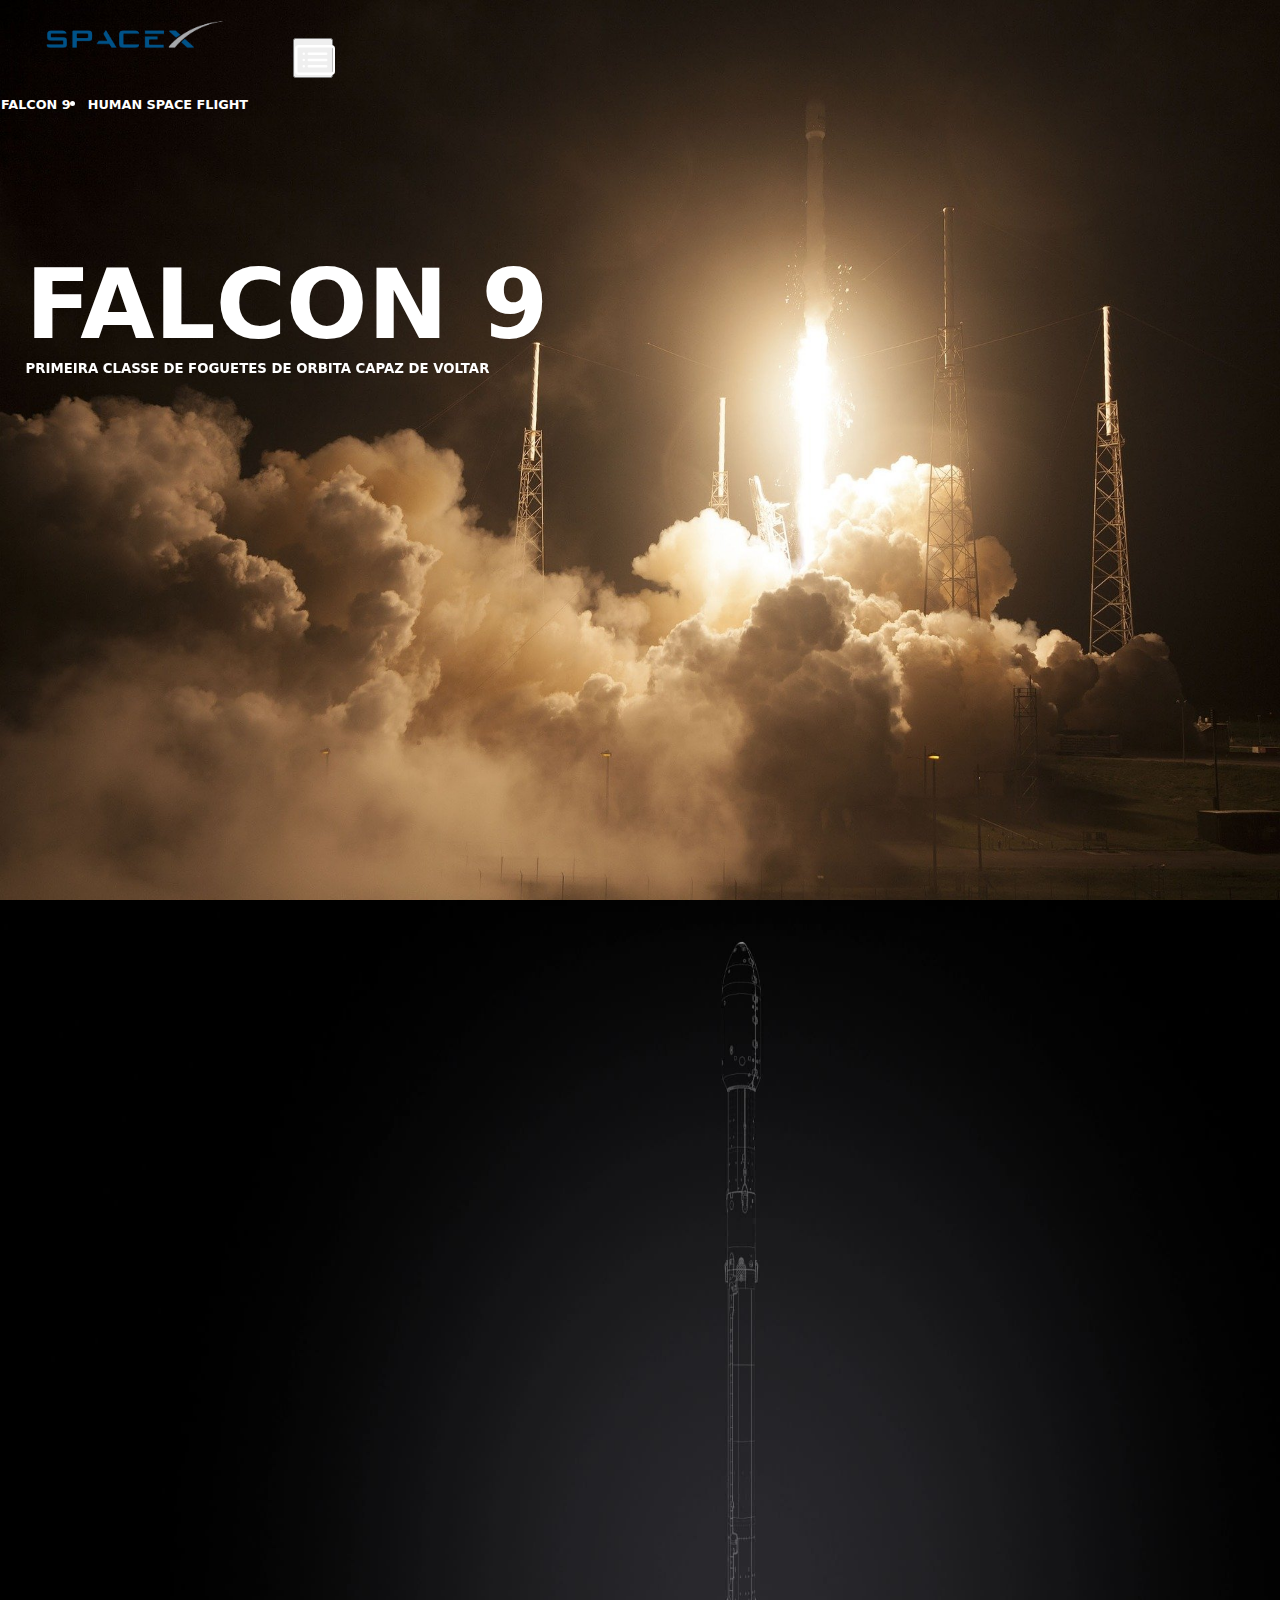
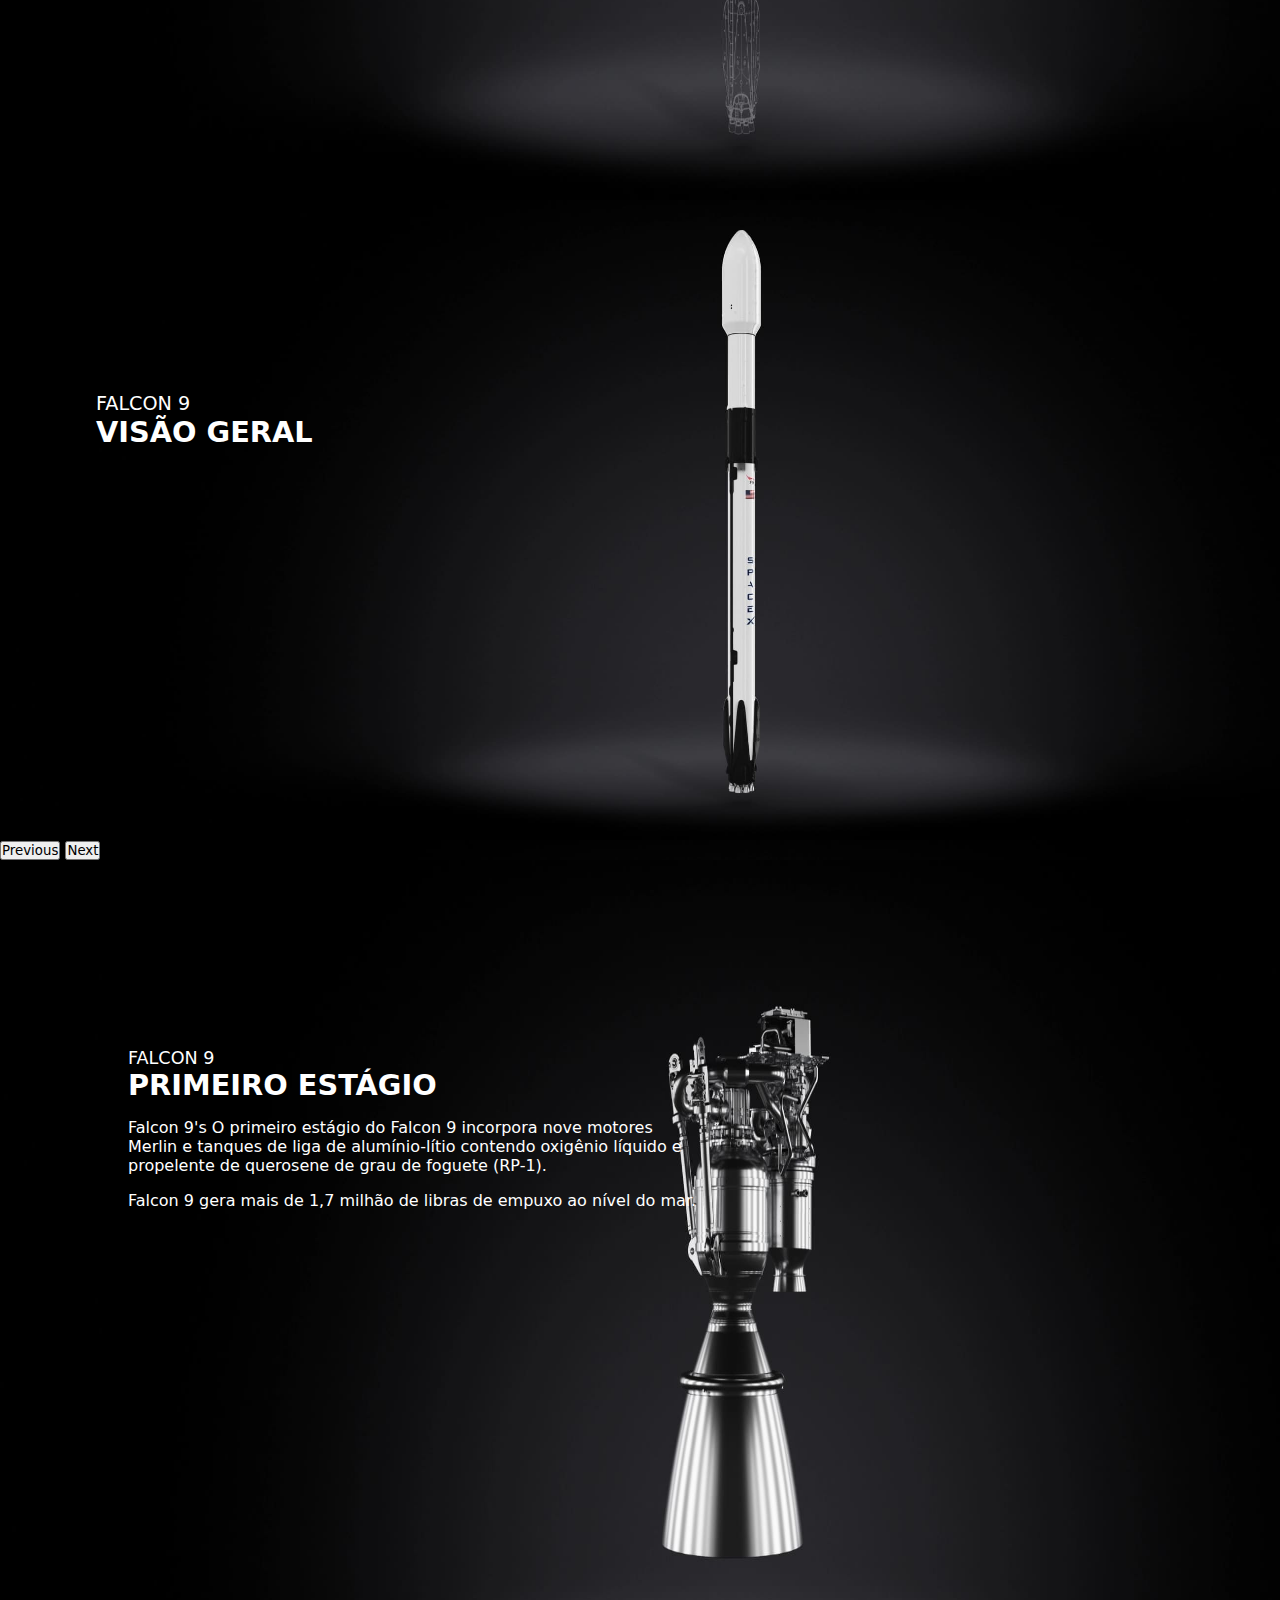
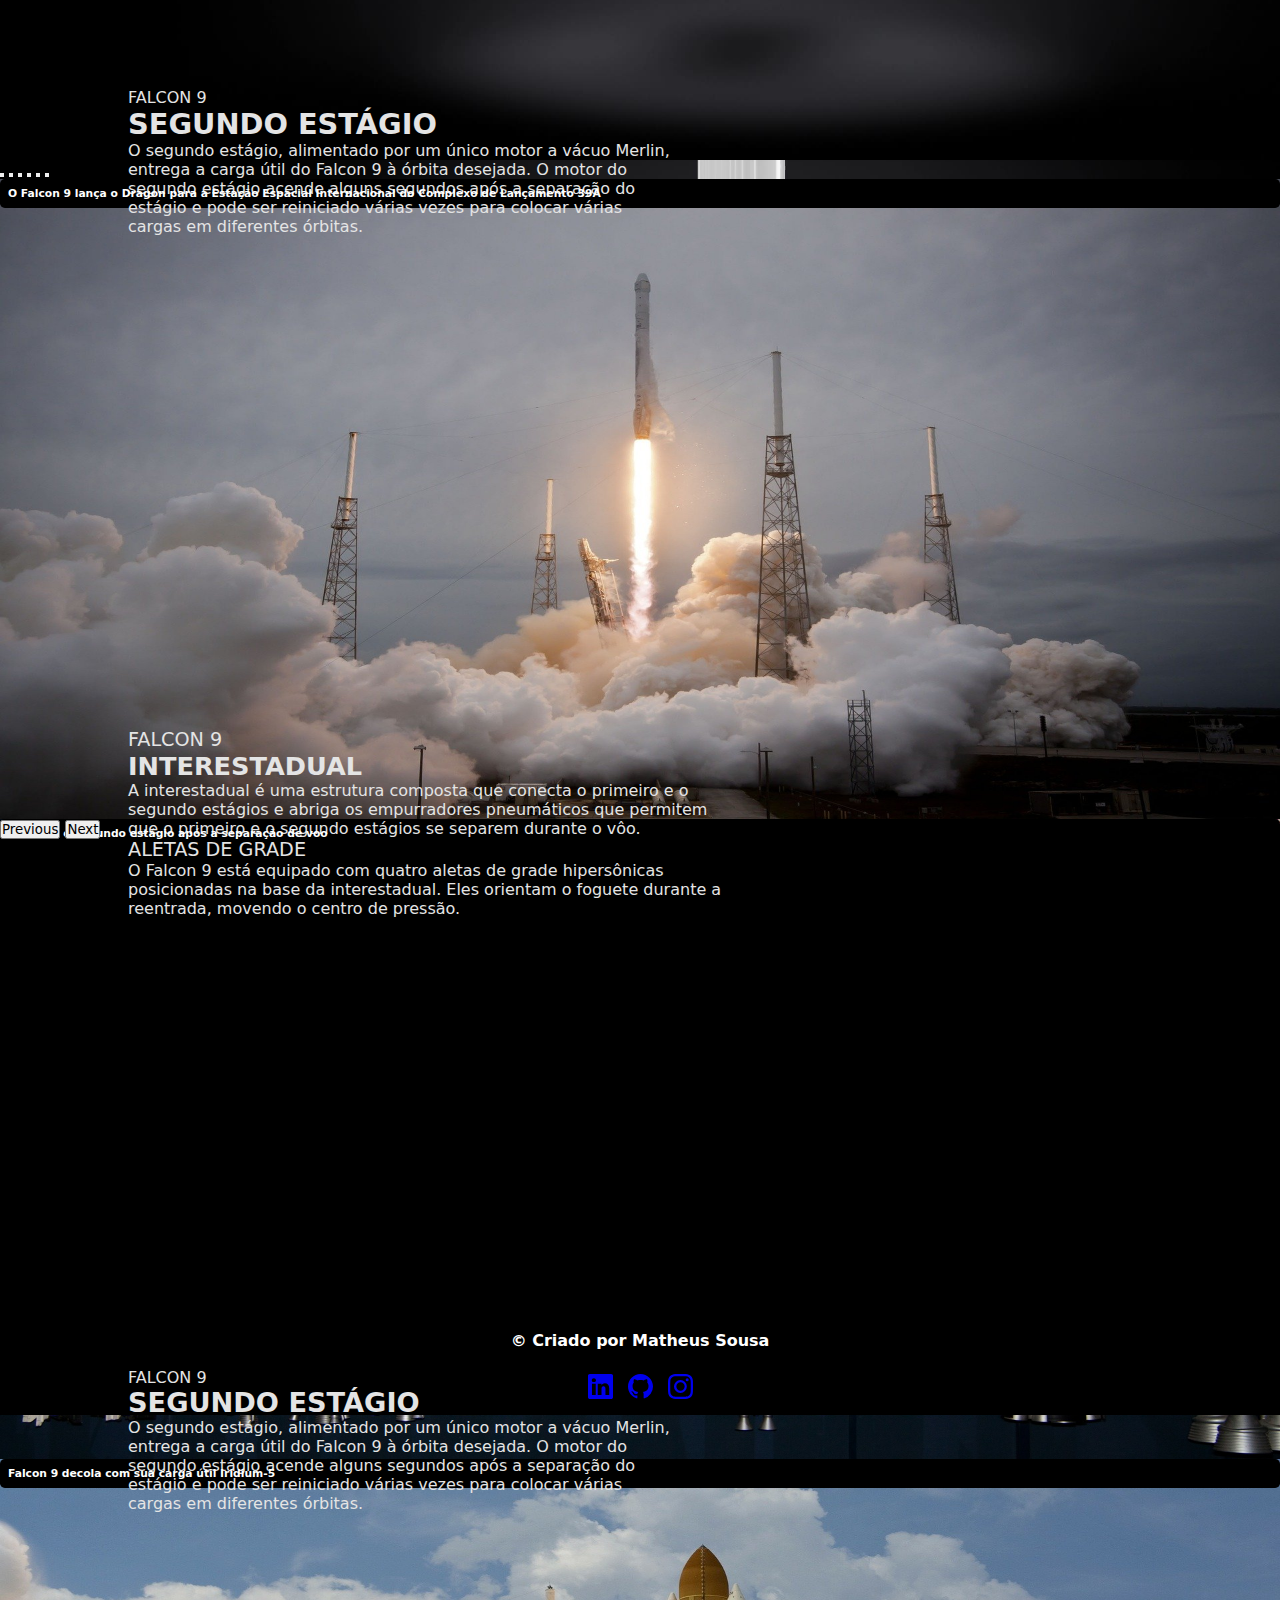
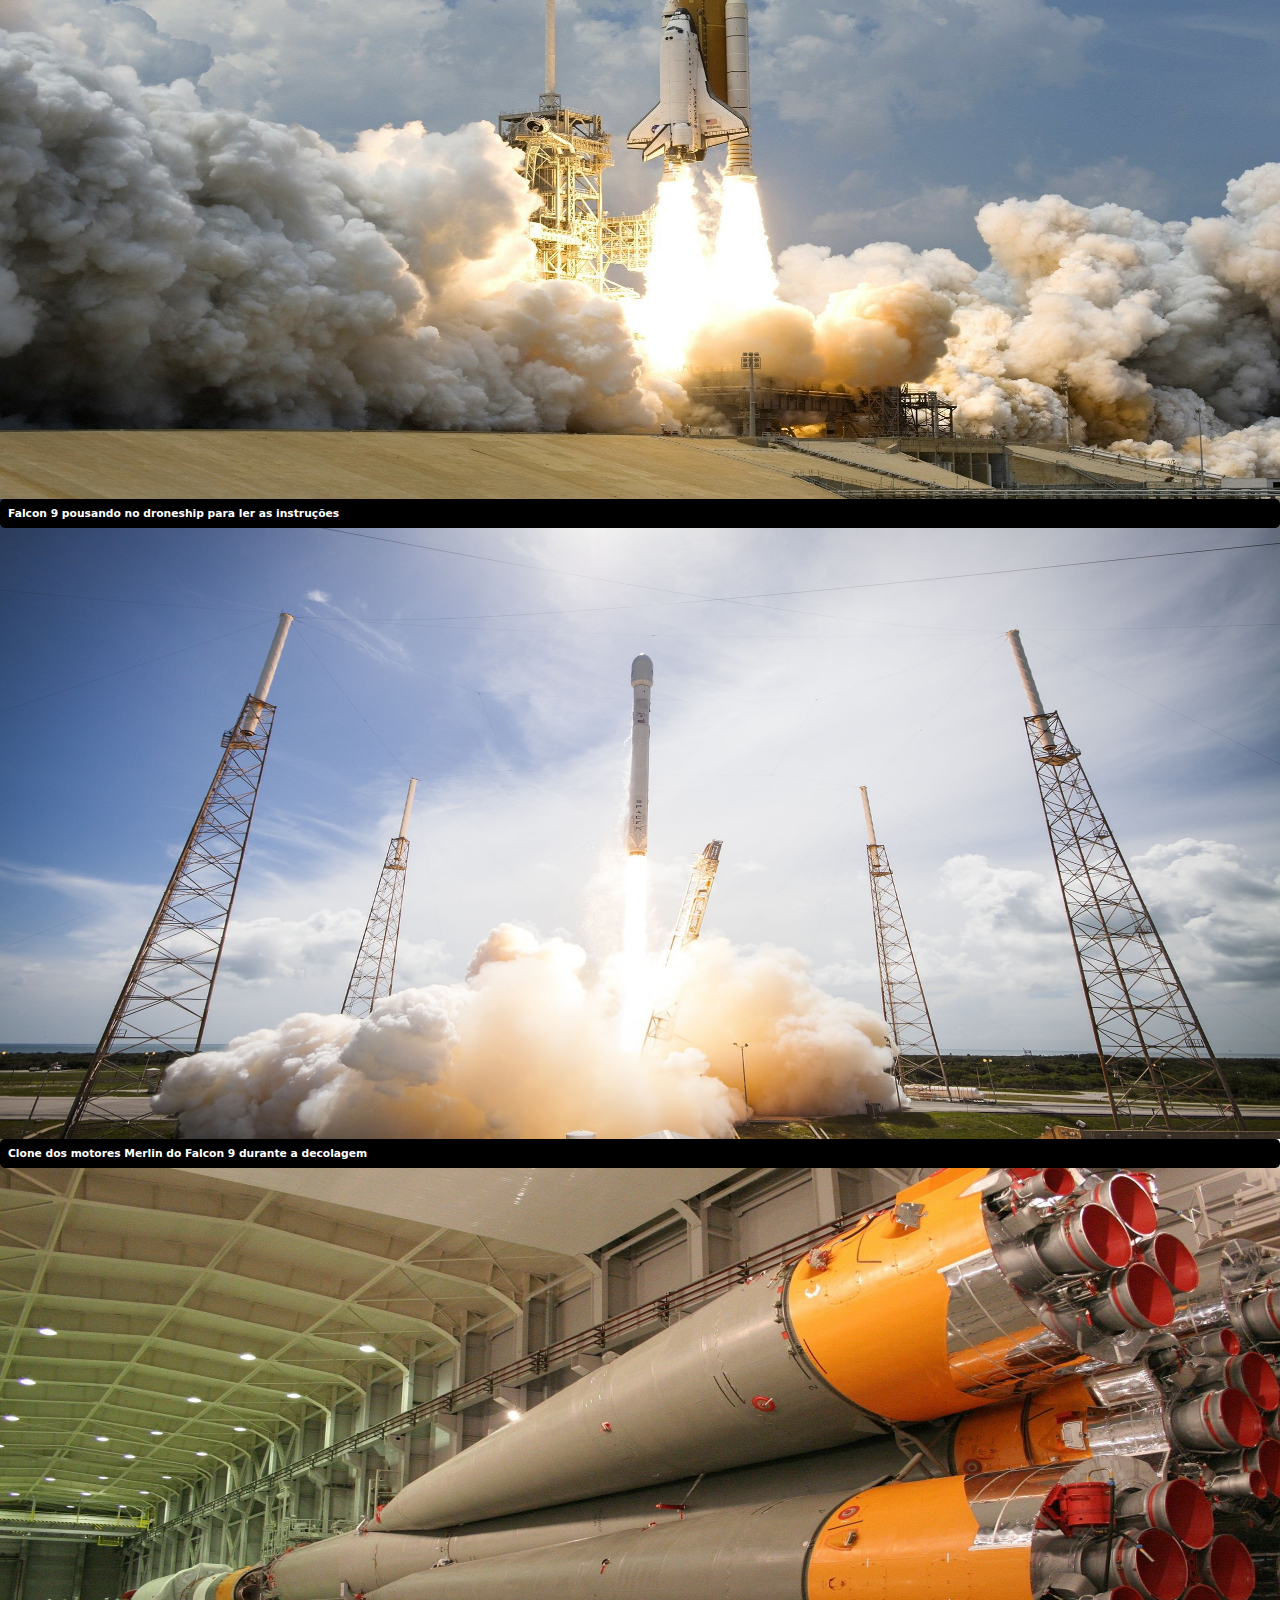
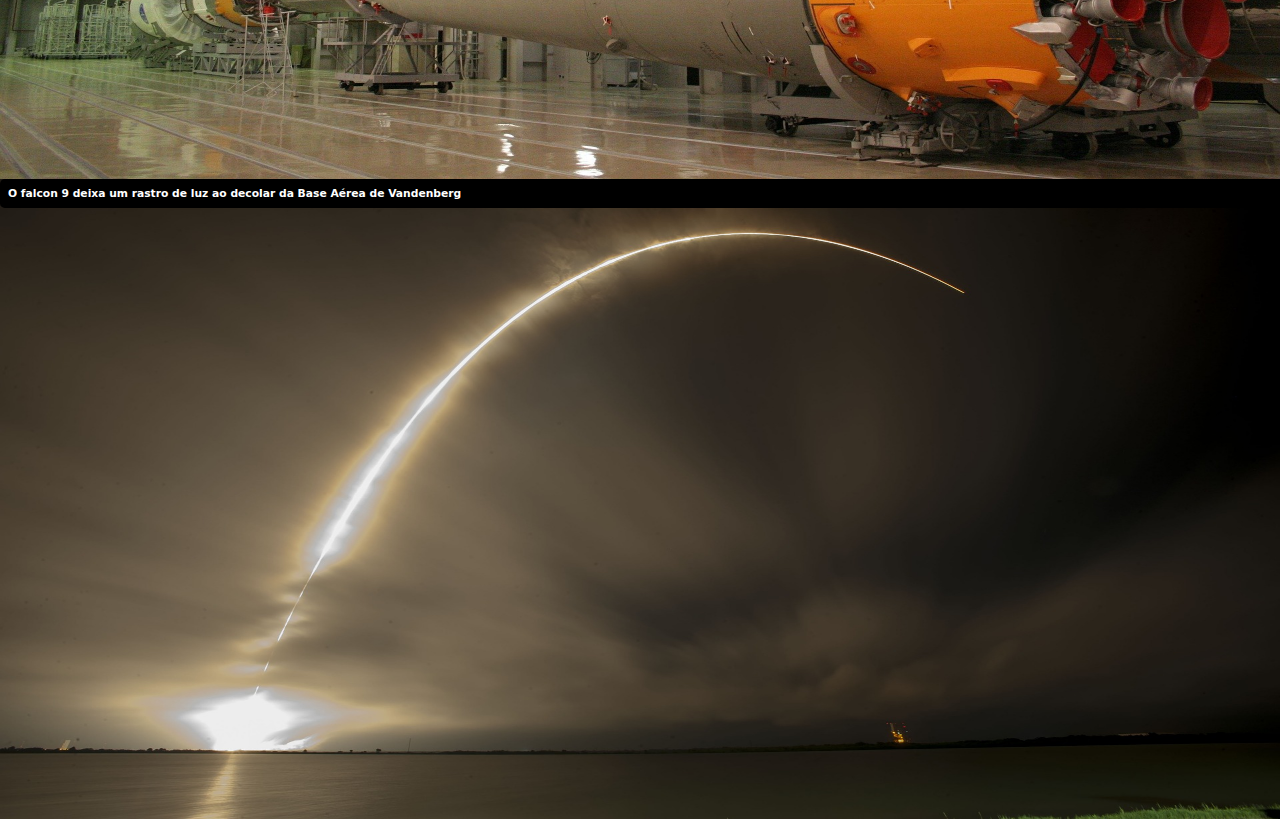
==== commit 3a5b57e1: "Update" ====
--- a/falcon9.html
+++ b/falcon9.html
@@ -33,7 +33,7 @@
       <nav class="navbar navbar-expand-lg bg-body-tertiary">
         <div class="container-fluid">
           <a class="navbar-brand" href="./index.html"><img src="./Imagens/spaceX.png" alt="logoObc" class="img-fluid" id="imgLogo"></a>
-          <button class="navbar-toggler" type="button" data-bs-toggle="collapse" data-bs-target="#navbarNav" aria-controls="navbarNav" aria-expanded="false" aria-label="Toggle navigation">
+          <button class="navbar-toggler" type="button" data-bs-toggle="collapse" data-bs-target="#navbarNav" aria-controls="navbarNav" aria-expanded="false" aria-label="Toggle navigation" style="color:transparent">
           <span class="navbar-toggler-icon"><svg xmlns="http://www.w3.org/2000/svg" width="2.5rem" height="2.5rem" fill="currentColor" class="bi bi-card-list" style="color:#fff" viewBox="0 0 16 16">
             <path d="M14.5 3a.5.5 0 0 1 .5.5v9a.5.5 0 0 1-.5.5h-13a.5.5 0 0 1-.5-.5v-9a.5.5 0 0 1 .5-.5h13zm-13-1A1.5 1.5 0 0 0 0 3.5v9A1.5 1.5 0 0 0 1.5 14h13a1.5 1.5 0 0 0 1.5-1.5v-9A1.5 1.5 0 0 0 14.5 2h-13z"/>
             <path d="M5 8a.5.5 0 0 1 .5-.5h7a.5.5 0 0 1 0 1h-7A.5.5 0 0 1 5 8zm0-2.5a.5.5 0 0 1 .5-.5h7a.5.5 0 0 1 0 1h-7a.5.5 0 0 1-.5-.5zm0 5a.5.5 0 0 1 .5-.5h7a.5.5 0 0 1 0 1h-7a.5.5 0 0 1-.5-.5zm-1-5a.5.5 0 1 1-1 0 .5.5 0 0 1 1 0zM4 8a.5.5 0 1 1-1 0 .5.5 0 0 1 1 0zm0 2.5a.5.5 0 1 1-1 0 .5.5 0 0 1 1 0z"/>
--- a/css/falcon9.css
+++ b/css/falcon9.css
@@ -7,8 +7,7 @@
 #main-content {
   background-image: url(../Imagens/falcon9/01.jpg);
   background-size: cover;
-  background-attachment: fixed;
-  height: 40rem;
+  height: 100vh;
   background-size: 100% 100%;
 }
 #main-content #titleOne {
@@ -18,7 +17,6 @@
 }
 #main-content header {
   color: #fff;
-  padding: 0 2rem 0 0;
   background-color: transparent;
 }
 #main-content header #imgLogo {
@@ -33,8 +31,7 @@
   height: 2.5rem;
   width: 2.5rem;
   padding: 0;
-  margin: 2rem;
-  color: transparent;
+  margin: 0 2rem 1rem 2rem;
 }
 #main-content header .navbar-nav {
   display: flex;
@@ -99,8 +96,7 @@
 #content-two {
   background-image: url(../Imagens/falcon9/02.jpg);
   background-size: cover;
-  background-attachment: fixed;
-  height: 45rem;
+  height: 100vh;
   background-size: 100% 100%;
 }
 #content-two #contentTwo {
@@ -137,7 +133,6 @@
 #content-third .carousel-inner .one {
   background-image: url(../Imagens/falcon9/03.jpg);
   background-size: cover;
-  background-attachment: none;
   height: 40rem;
   background-size: 100% 100%;
 }
@@ -162,7 +157,6 @@
 #content-third .carousel-inner .two {
   background-image: url(../Imagens/falcon9/04.jpg);
   background-size: cover;
-  background-attachment: none;
   height: 40rem;
   background-size: 100% 100%;
 }
@@ -188,7 +182,6 @@
 #content-third .carousel-inner .third {
   background-image: url(../Imagens/falcon9/05.jpg);
   background-size: cover;
-  background-attachment: none;
   height: 40rem;
   background-size: 100% 100%;
 }
@@ -207,7 +200,6 @@
 #content-third .carousel-inner .fourth {
   background-image: url(../Imagens/falcon9/06.jpg);
   background-size: cover;
-  background-attachment: none;
   height: 40rem;
   background-size: 100% 100%;
 }
@@ -226,7 +218,6 @@
 #content-third .carousel-inner .five {
   background-image: url(../Imagens/falcon9/07.jpg);
   background-size: cover;
-  background-attachment: none;
   height: 40rem;
   background-size: 100% 100%;
 }
@@ -246,8 +237,7 @@
 #content-fourth {
   background-image: url(../Imagens/falcon9/08.jpg);
   background-size: cover;
-  background-attachment: fixed;
-  height: 40rem;
+  height: 100vh;
   background-size: 100% 100%;
 }
 #content-fourth #content {
@@ -284,42 +274,36 @@
 #content-five .carousel-inner .one {
   background-image: url(../Imagens/falcon9/09.jpg);
   background-size: cover;
-  background-attachment: fixed;
   height: 40rem;
   background-size: 100% 100%;
 }
 #content-five .carousel-inner .two {
   background-image: url(../Imagens/falcon9/10.jpg);
   background-size: cover;
-  background-attachment: fixed;
   height: 40rem;
   background-size: 100% 100%;
 }
 #content-five .carousel-inner .third {
   background-image: url(../Imagens/falcon9/11.jpg);
   background-size: cover;
-  background-attachment: fixed;
   height: 40rem;
   background-size: 100% 100%;
 }
 #content-five .carousel-inner .fourth {
   background-image: url(../Imagens/falcon9/12.jpg);
   background-size: cover;
-  background-attachment: fixed;
   height: 40rem;
   background-size: 100% 100%;
 }
 #content-five .carousel-inner .five {
   background-image: url(../Imagens/falcon9/13.jpg);
   background-size: cover;
-  background-attachment: fixed;
   height: 40rem;
   background-size: 100% 100%;
 }
 #content-five .carousel-inner .six {
   background-image: url(../Imagens/falcon9/14.jpg);
   background-size: cover;
-  background-attachment: fixed;
   height: 40rem;
   background-size: 100% 100%;
 }
@@ -359,6 +343,7 @@
 }
 footer #titleFooter {
   margin: 0;
+  font-weight: 600;
 }
 footer #icons {
   display: flex;
